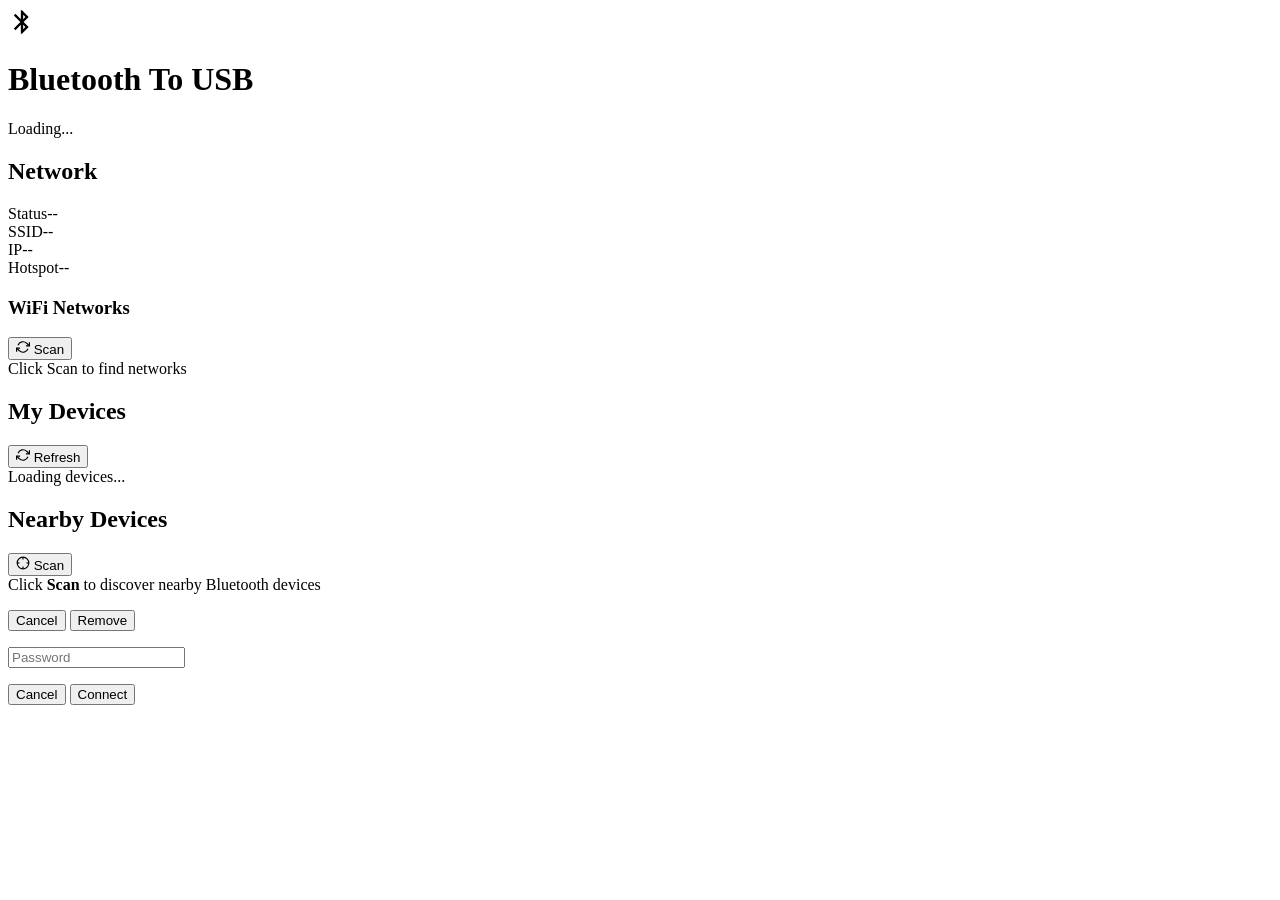
==== bt_web/static/index.html @ d26c5711 "Add web GUI, fallback WiFi AP, and boot optimizations - Web-based Bluetooth device management (scan," ====
<!DOCTYPE html>
<html lang="en">
<head>
  <meta charset="UTF-8">
  <meta name="viewport" content="width=device-width, initial-scale=1.0">
  <title>Bluetooth Manager</title>
  <link rel="stylesheet" href="/static/style.css">
</head>
<body>
  <div class="app">
    <header class="header">
      <div class="header-inner">
        <div class="logo">
          <svg class="logo-icon" viewBox="0 0 24 24" fill="currentColor" width="28" height="28">
            <path d="M17.71 7.71L12 2h-1v7.59L6.41 5 5 6.41 10.59 12 5 17.59 6.41 19 11 14.41V22h1l5.71-5.71-4.3-4.29 4.3-4.29zM13 5.83l1.88 1.88L13 9.59V5.83zm1.88 10.46L13 18.17v-3.76l1.88 1.88z"/>
          </svg>
          <h1>Bluetooth To USB</h1>
        </div>
        <div id="adapter-info" class="adapter-badge">
          <span class="adapter-dot"></span>
          <span class="adapter-text">Loading...</span>
        </div>
      </div>
    </header>

    <main class="layout">
      <!-- LEFT: Network -->
      <aside class="panel panel-net">
        <section class="section">
          <div class="section-head">
            <h2>Network</h2>
          </div>

          <div id="net-status" class="net-status-card">
            <div class="net-row"><span class="net-label">Status</span><span id="net-conn" class="net-val">--</span></div>
            <div class="net-row"><span class="net-label">SSID</span><span id="net-ssid" class="net-val">--</span></div>
            <div class="net-row"><span class="net-label">IP</span><span id="net-ip" class="net-val mono">--</span></div>
            <div class="net-row"><span class="net-label">Hotspot</span><span id="net-ap" class="net-val">--</span></div>
          </div>

          <div class="section-head" style="margin-top:20px">
            <h3>WiFi Networks</h3>
            <button id="wifi-scan-btn" class="btn btn-ghost btn-sm" onclick="scanWifi()">
              <svg viewBox="0 0 24 24" width="14" height="14" fill="none" stroke="currentColor" stroke-width="2"><path d="M23 4v6h-6"/><path d="M1 20v-6h6"/><path d="M3.51 9a9 9 0 0114.85-3.36L23 10M1 14l4.64 4.36A9 9 0 0020.49 15"/></svg>
              Scan
            </button>
          </div>
          <div id="wifi-list" class="wifi-list">
            <div class="empty-sm">Click Scan to find networks</div>
          </div>
        </section>
      </aside>

      <!-- RIGHT: Bluetooth -->
      <div class="panel panel-bt">
        <section class="section">
          <div class="section-head">
            <h2>My Devices</h2>
            <button class="btn btn-ghost btn-sm" onclick="loadDevices()">
              <svg viewBox="0 0 24 24" width="14" height="14" fill="none" stroke="currentColor" stroke-width="2"><path d="M23 4v6h-6"/><path d="M1 20v-6h6"/><path d="M3.51 9a9 9 0 0114.85-3.36L23 10M1 14l4.64 4.36A9 9 0 0020.49 15"/></svg>
              Refresh
            </button>
          </div>
          <div id="paired-devices" class="device-grid">
            <div class="empty">Loading devices...</div>
          </div>
        </section>

        <section class="section">
          <div class="section-head">
            <h2>Nearby Devices</h2>
            <button id="scan-btn" class="btn btn-primary btn-sm" onclick="startScan()">
              <svg viewBox="0 0 24 24" width="14" height="14" fill="none" stroke="currentColor" stroke-width="2"><circle cx="12" cy="12" r="10"/><line x1="22" y1="12" x2="18" y2="12"/><line x1="6" y1="12" x2="2" y2="12"/><line x1="12" y1="6" x2="12" y2="2"/><line x1="12" y1="22" x2="12" y2="18"/></svg>
              <span id="scan-text">Scan</span>
            </button>
          </div>
          <div id="scan-results" class="device-grid">
            <div class="empty">Click <strong>Scan</strong> to discover nearby Bluetooth devices</div>
          </div>
        </section>
      </div>
    </main>
  </div>

  <div id="toast-container"></div>

  <div id="confirm-overlay" class="overlay hidden">
    <div class="confirm-box">
      <p id="confirm-msg"></p>
      <div class="confirm-actions">
        <button class="btn btn-ghost" onclick="closeConfirm()">Cancel</button>
        <button class="btn btn-danger" id="confirm-yes">Remove</button>
      </div>
    </div>
  </div>

  <div id="wifi-overlay" class="overlay hidden">
    <div class="confirm-box">
      <p id="wifi-connect-title" style="font-weight:600"></p>
      <input type="password" id="wifi-pass" class="wifi-input" placeholder="Password">
      <div class="confirm-actions" style="margin-top:16px">
        <button class="btn btn-ghost" onclick="closeWifiDialog()">Cancel</button>
        <button class="btn btn-primary" onclick="submitWifiConnect()">Connect</button>
      </div>
    </div>
  </div>

  <script src="/static/app.js"></script>
</body>
</html>
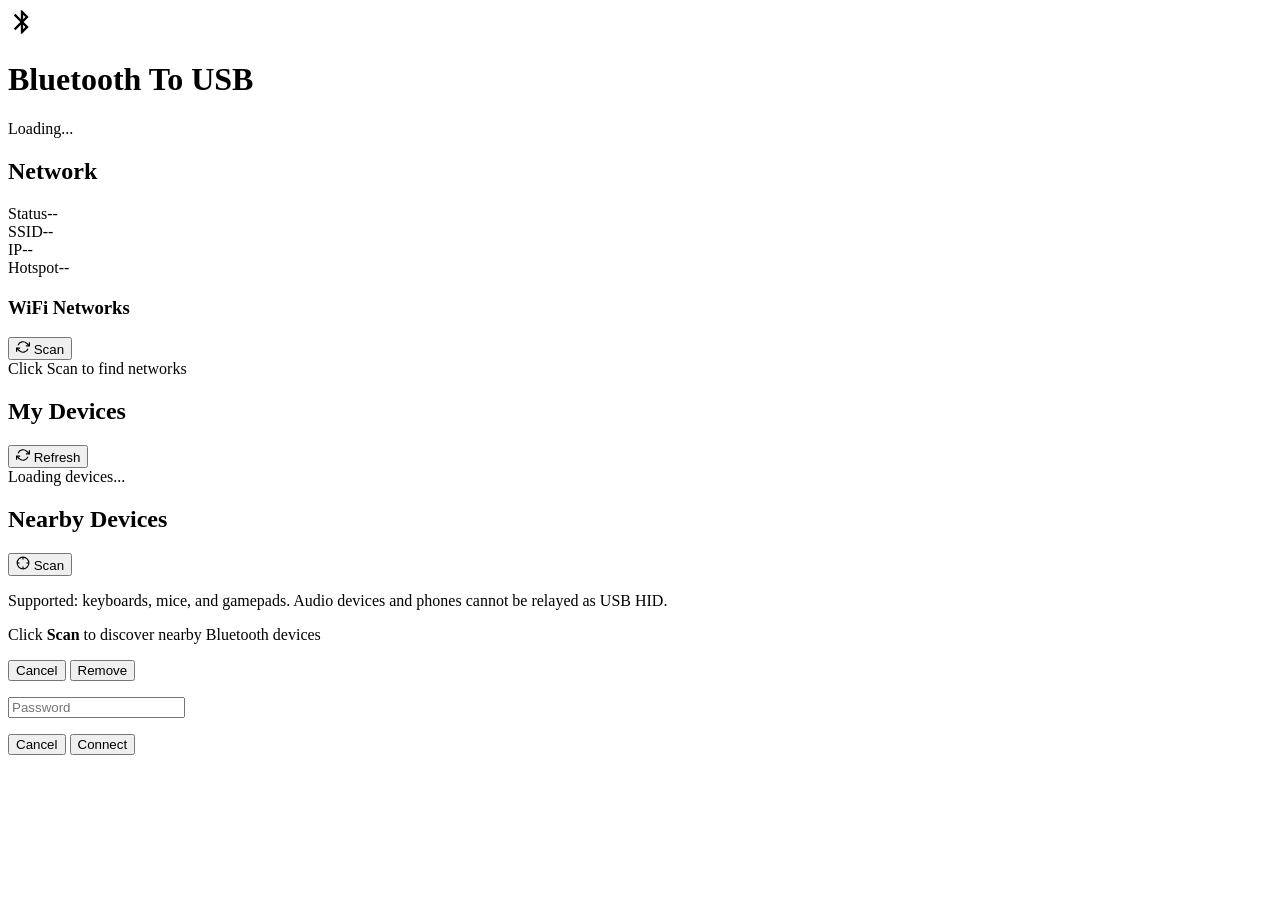
==== commit 74bc766c: "Fix bugs, add gamepad mapping, and improve web GUI - Fix SSID display showing NM connection name ins" ====
--- a/bt_web/static/index.html
+++ b/bt_web/static/index.html
@@ -16,9 +16,14 @@
           </svg>
           <h1>Bluetooth To USB</h1>
         </div>
-        <div id="adapter-info" class="adapter-badge">
-          <span class="adapter-dot"></span>
-          <span class="adapter-text">Loading...</span>
+        <div style="display:flex;align-items:center;gap:10px;flex-wrap:wrap">
+          <div id="adapter-info" class="adapter-badge">
+            <span class="adapter-dot"></span>
+            <span class="adapter-text">Loading...</span>
+          </div>
+          <div id="device-limit" class="adapter-badge" style="display:none" title="Bluetooth devices currently connected / maximum simultaneous connections">
+            <span id="limit-text">0 / 7</span>
+          </div>
         </div>
       </div>
     </header>
@@ -74,6 +79,7 @@
               <span id="scan-text">Scan</span>
             </button>
           </div>
+          <p class="hint">Supported: keyboards, mice, and gamepads. Audio devices and phones cannot be relayed as USB HID.</p>
           <div id="scan-results" class="device-grid">
             <div class="empty">Click <strong>Scan</strong> to discover nearby Bluetooth devices</div>
           </div>
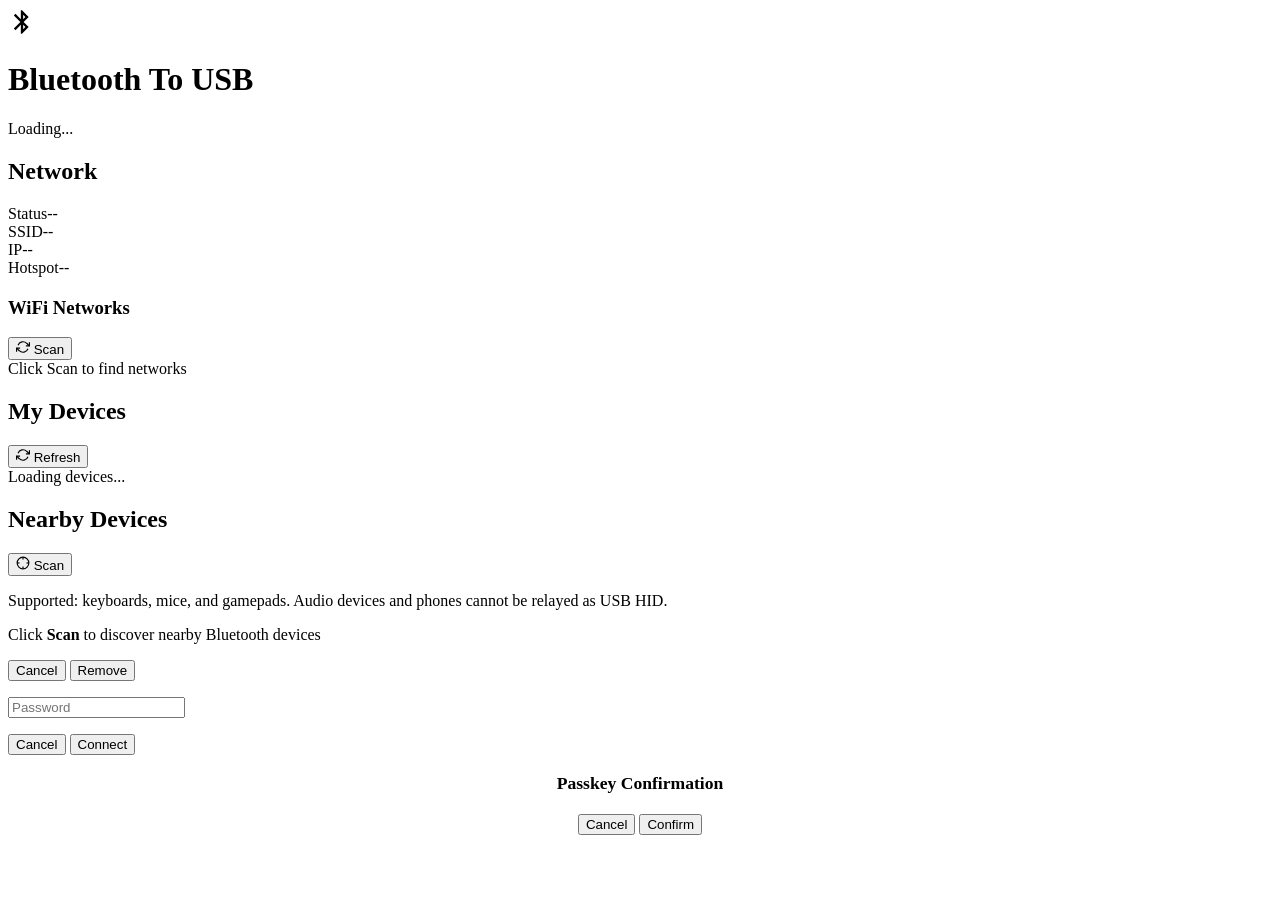
==== commit 347a1524: "Add Apple pairing support, live scan, and update README - Pairing agent upgraded to KeyboardDisplay " ====
--- a/bt_web/static/index.html
+++ b/bt_web/static/index.html
@@ -111,6 +111,18 @@
     </div>
   </div>
 
-  <script src="/static/app.js"></script>
+  <div id="passkey-overlay" class="overlay hidden">
+    <div class="confirm-box" style="text-align:center">
+      <p style="font-weight:600;font-size:1.1em" id="passkey-title">Passkey Confirmation</p>
+      <div id="passkey-code" style="font-size:2.2em;letter-spacing:0.4em;font-weight:700;margin:20px 0;color:#4fc3f7"></div>
+      <p id="passkey-hint" style="opacity:0.7;font-size:0.9em;margin-bottom:20px"></p>
+      <div class="confirm-actions" id="passkey-actions">
+        <button class="btn btn-ghost" onclick="rejectPasskey()">Cancel</button>
+        <button class="btn btn-primary" id="passkey-confirm-btn" onclick="confirmPasskey()">Confirm</button>
+      </div>
+    </div>
+  </div>
+
+  <script src="/static/app.js?v=3"></script>
 </body>
 </html>
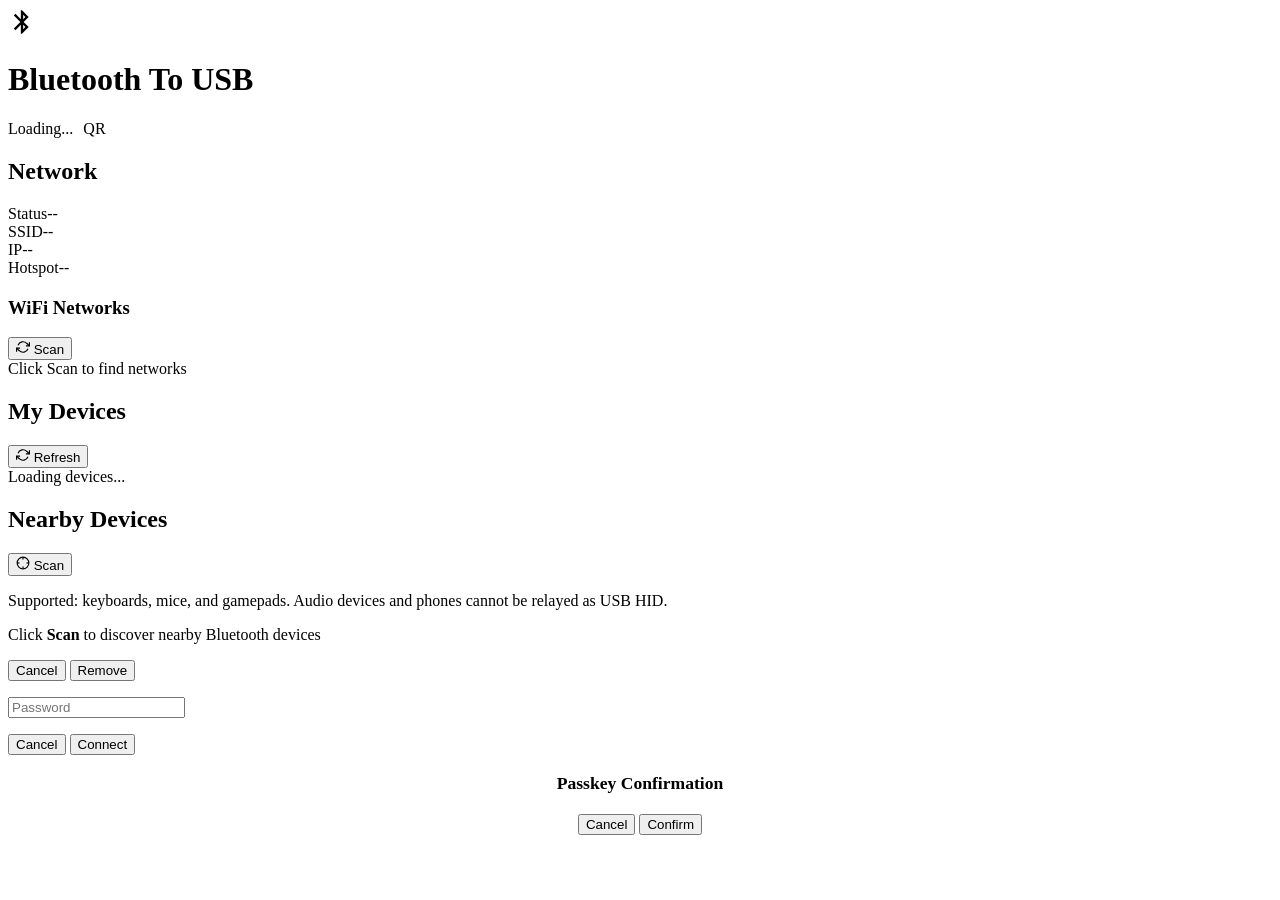
==== commit c49c261e: "Add QR code page for WiFi and web UI access Accessible at /qr — shows two scannable QR codes: 1. WiF" ====
--- a/bt_web/static/index.html
+++ b/bt_web/static/index.html
@@ -22,8 +22,9 @@
             <span class="adapter-text">Loading...</span>
           </div>
           <div id="device-limit" class="adapter-badge" style="display:none" title="Bluetooth devices currently connected / maximum simultaneous connections">
-            <span id="limit-text">0 / 7</span>
+            <span id="limit-text">0 / 4</span>
           </div>
+          <a href="/qr" class="adapter-badge" style="text-decoration:none;color:inherit" title="QR codes for WiFi & Web UI">QR</a>
         </div>
       </div>
     </header>
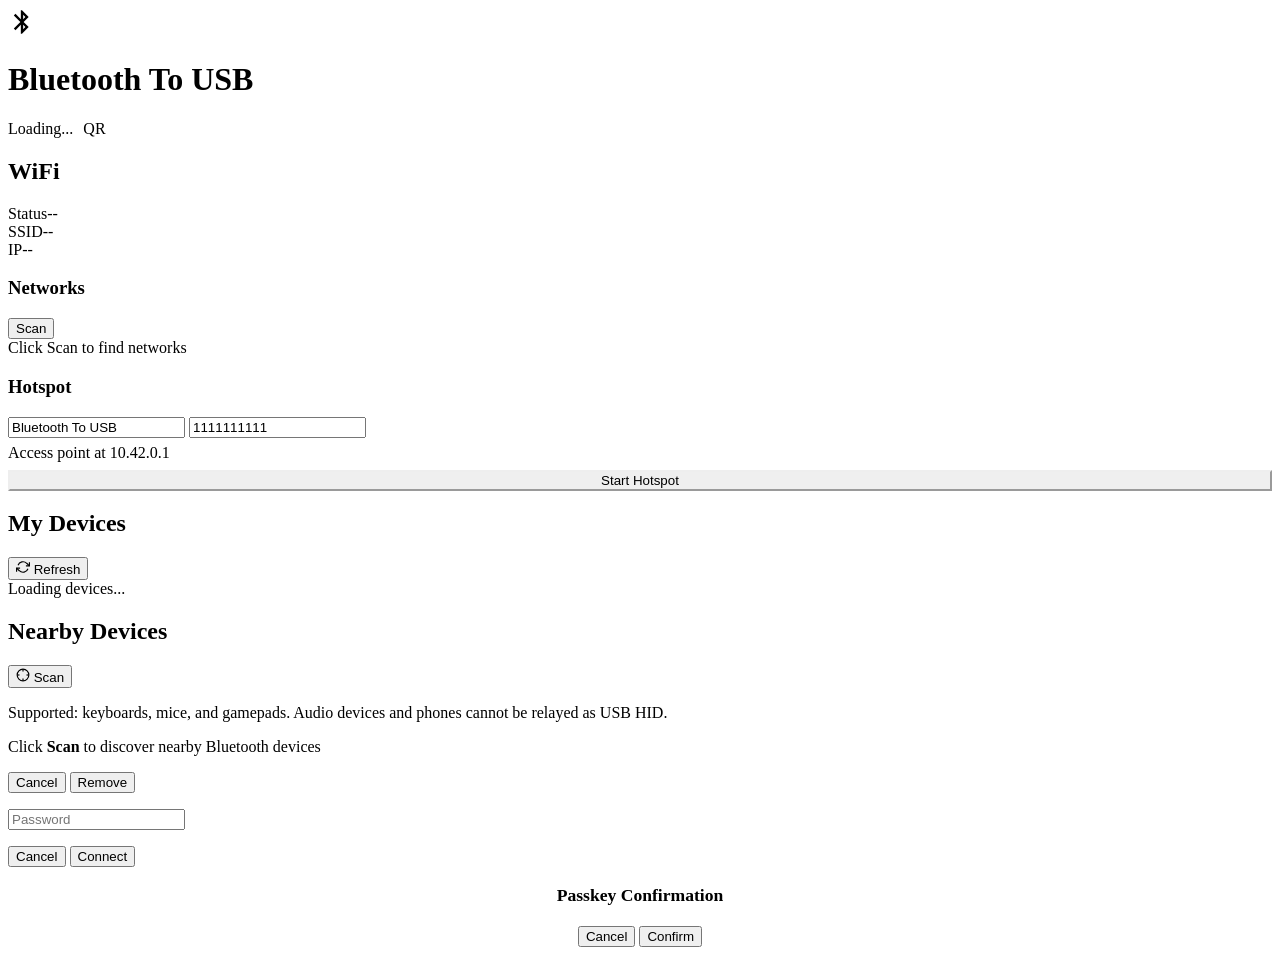
==== commit 8671abf7: "Sync both UIs: WiFi GUI now matches WebHID tool layout WiFi GUI gets the same network panel as WebHI" ====
--- a/bt_web/static/index.html
+++ b/bt_web/static/index.html
@@ -30,29 +30,36 @@
     </header>
 
     <main class="layout">
-      <!-- LEFT: Network -->
+      <!-- LEFT: WiFi -->
       <aside class="panel panel-net">
         <section class="section">
           <div class="section-head">
-            <h2>Network</h2>
+            <h2>WiFi</h2>
+          </div>
+          <div class="net-status-card" style="margin-bottom:12px">
+            <div class="net-row"><span class="net-label">Status</span><span id="net-conn" class="net-val">--</span></div>
+            <div class="net-row"><span class="net-label">SSID</span><span id="net-ssid" class="net-val">--</span></div>
+            <div class="net-row" style="border:none"><span class="net-label">IP</span><span id="net-ip" class="net-val mono">--</span></div>
           </div>
 
-          <div id="net-status" class="net-status-card">
-            <div class="net-row"><span class="net-label">Status</span><span id="net-conn" class="net-val">--</span></div>
-            <div class="net-row"><span class="net-label">SSID</span><span id="net-ssid" class="net-val">--</span></div>
-            <div class="net-row"><span class="net-label">IP</span><span id="net-ip" class="net-val mono">--</span></div>
-            <div class="net-row"><span class="net-label">Hotspot</span><span id="net-ap" class="net-val">--</span></div>
-          </div>
-
-          <div class="section-head" style="margin-top:20px">
-            <h3>WiFi Networks</h3>
-            <button id="wifi-scan-btn" class="btn btn-ghost btn-sm" onclick="scanWifi()">
-              <svg viewBox="0 0 24 24" width="14" height="14" fill="none" stroke="currentColor" stroke-width="2"><path d="M23 4v6h-6"/><path d="M1 20v-6h6"/><path d="M3.51 9a9 9 0 0114.85-3.36L23 10M1 14l4.64 4.36A9 9 0 0020.49 15"/></svg>
-              Scan
-            </button>
+          <!-- WiFi Networks -->
+          <div class="section-head"><h3>Networks</h3>
+            <button id="wifi-scan-btn" class="btn btn-ghost btn-sm" onclick="scanWifi()">Scan</button>
           </div>
           <div id="wifi-list" class="wifi-list">
             <div class="empty-sm">Click Scan to find networks</div>
+          </div>
+
+          <!-- Hotspot -->
+          <div class="section-head" style="margin-top:16px"><h3>Hotspot</h3></div>
+          <div class="net-status-card hotspot-card">
+            <input type="text" id="hotspot-ssid" class="wifi-input" value="Bluetooth To USB" style="margin-top:0">
+            <input type="text" id="hotspot-pass" class="wifi-input" value="1111111111">
+            <p class="hint" style="margin-top:6px;margin-bottom:0">Access point at 10.42.0.1</p>
+            <div style="margin-top:8px">
+              <button id="hotspot-start" class="btn btn-ghost btn-sm" style="width:100%;justify-content:center;border-color:var(--warning);color:var(--warning)" onclick="startHotspot()">Start Hotspot</button>
+              <button id="hotspot-stop" class="btn btn-danger btn-sm" style="display:none;width:100%;justify-content:center" onclick="stopHotspot()">Stop Hotspot</button>
+            </div>
           </div>
         </section>
       </aside>
